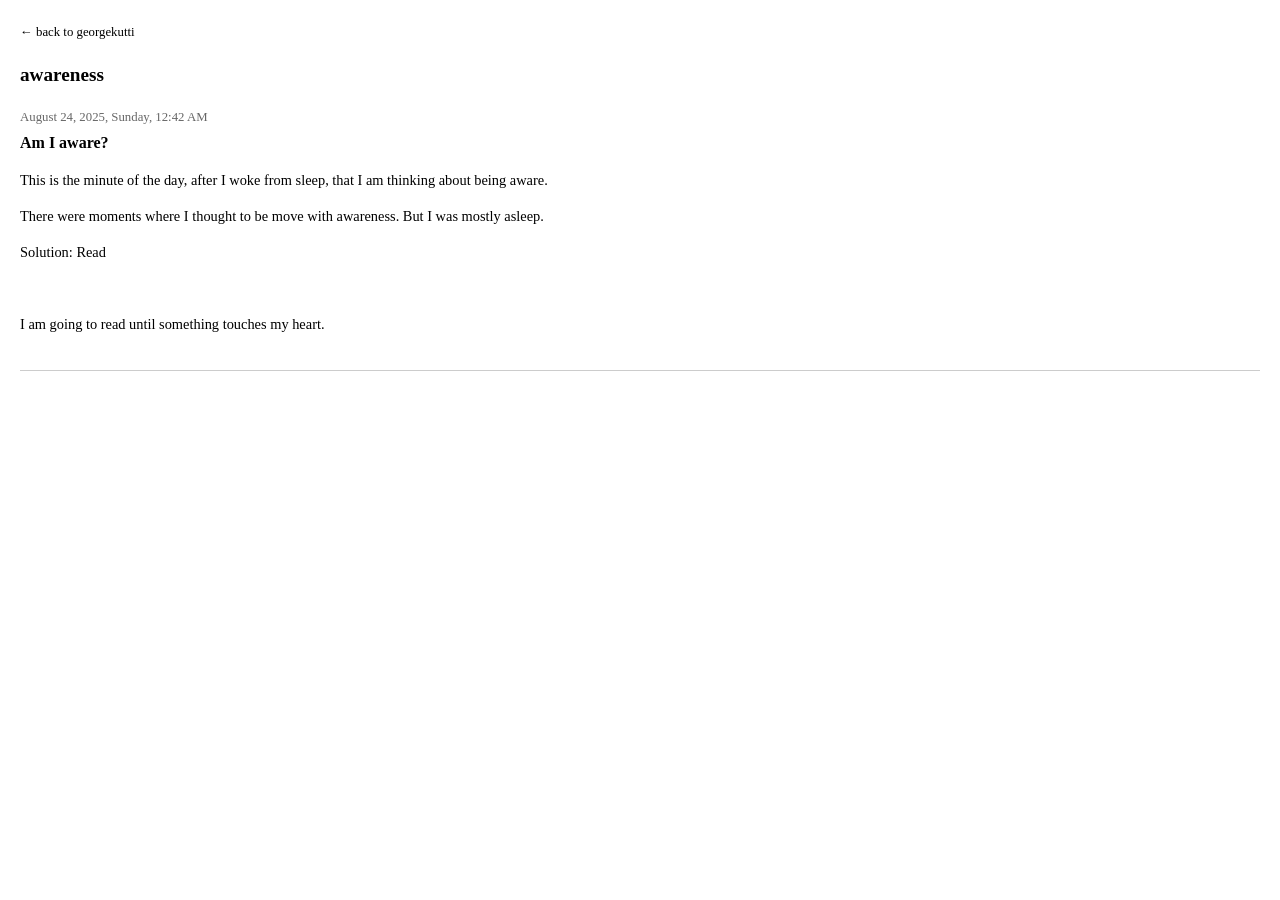
==== awareness.html @ 63644a87 "Add new project pages and update journal entries" ====
<!DOCTYPE html>
<html lang="en">
<head>
    <meta charset="UTF-8">
    <meta name="viewport" content="width=device-width, initial-scale=1.0">
    <title>awareness - georgekutti</title>
    <link rel="stylesheet" href="style.css">
</head>
<body>
    <div class="back-link">
        <a href="index.html">← back to georgekutti</a>
    </div>
    
    <h1>awareness</h1>
    
    <!-- JOURNAL ENTRIES START -->
    <!-- 
        TO ADD A NEW ENTRY:
        1. Copy the entire entry block below (from ENTRY START to ENTRY END)
        2. Paste it above this comment
        3. Update the date, title, and content
        4. Keep the same structure for consistency
    -->
    
    <!-- ENTRY START -->
    <div class="journal-entry">
        <div class="entry-header">
            <span class="entry-date">August 24, 2025, Sunday, 12:42 AM</span>
            <span class="entry-title">Am I aware?</span>
        </div>
        <div class="entry-content">
            <p>This is the minute of the day, after I woke from sleep, that I am thinking about being aware.</p>
            <p>There were moments where I thought to be move with awareness. But I was mostly asleep.</p>
            <p>Solution: Read</p>
            <br>
            <p>I am going to read until something touches my heart.</p>
        </div>
    </div>
    <!-- ENTRY END -->
    
    <!-- JOURNAL ENTRIES END -->
</body>
</html>
---- style.css ----
body {
    font-family: Georgia, serif;
    margin: 20px;
    line-height: 1.4;
}

h1 {
    font-size: 1.2rem;
    font-weight: bold;
    margin-bottom: 20px;
}

.projects {
    list-style: none;
    padding: 0;
}

.projects li {
    margin-bottom: 10px;
}

.projects a {
    font-size: 0.9rem;
    text-decoration: none;
    color: #000;
}

.projects a:hover {
    text-decoration: underline;
}

.back-link {
    margin-bottom: 20px;
}

.back-link a {
    font-size: 0.8rem;
    text-decoration: none;
    color: #000;
}

.back-link a:hover {
    text-decoration: underline;
}

.content {
    font-size: 0.9rem;
}

.journal-entry {
    margin-bottom: 30px;
    border-bottom: 1px solid #ccc;
    padding-bottom: 20px;
}

.entry-header {
    margin-bottom: 15px;
}

.entry-date {
    font-size: 0.8rem;
    color: #666;
    display: block;
    margin-bottom: 5px;
}

.entry-title {
    font-size: 1rem;
    font-weight: bold;
    color: #000;
    display: block;
}

.entry-content {
    font-size: 0.9rem;
    line-height: 1.5;
}

.entry-content ul {
    margin: 10px 0;
    padding-left: 20px;
}

.entry-content li {
    margin-bottom: 5px;
}
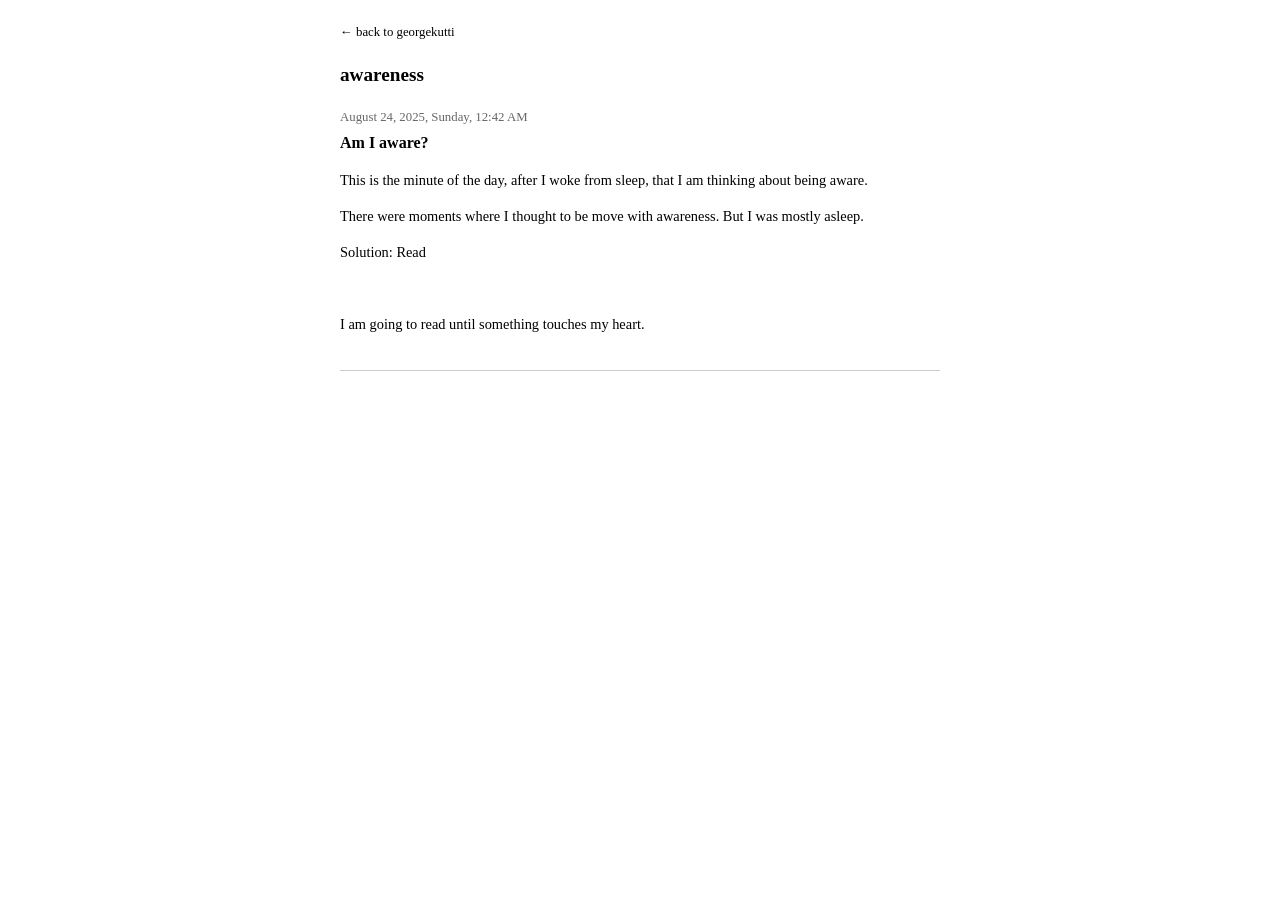
==== commit 5887d505: "Add centered layouts, thoughts page, bio section, and update project context" ====
--- a/awareness.html
+++ b/awareness.html
@@ -7,11 +7,12 @@
     <link rel="stylesheet" href="style.css">
 </head>
 <body>
-    <div class="back-link">
-        <a href="index.html">← back to georgekutti</a>
-    </div>
-    
-    <h1>awareness</h1>
+    <div class="page-container">
+        <div class="back-link">
+            <a href="index.html">← back to georgekutti</a>
+        </div>
+        
+        <h1>awareness</h1>
     
     <!-- JOURNAL ENTRIES START -->
     <!-- 
@@ -38,6 +39,7 @@
     </div>
     <!-- ENTRY END -->
     
-    <!-- JOURNAL ENTRIES END -->
+        <!-- JOURNAL ENTRIES END -->
+    </div>
 </body>
 </html>
--- a/style.css
+++ b/style.css
@@ -2,6 +2,15 @@
     font-family: Georgia, serif;
     margin: 20px;
     line-height: 1.4;
+    background-color: white;
+    color: #000;
+}
+
+@media (prefers-color-scheme: dark) {
+    body {
+        background-color: #000;
+        color: #fff;
+    }
 }
 
 h1 {
@@ -43,6 +52,16 @@
     text-decoration: underline;
 }
 
+@media (prefers-color-scheme: dark) {
+    .projects a {
+        color: #fff;
+    }
+    
+    .back-link a {
+        color: #fff;
+    }
+}
+
 .content {
     font-size: 0.9rem;
 }
@@ -71,6 +90,20 @@
     display: block;
 }
 
+@media (prefers-color-scheme: dark) {
+    .journal-entry {
+        border-bottom: 1px solid #333;
+    }
+    
+    .entry-date {
+        color: #999;
+    }
+    
+    .entry-title {
+        color: #fff;
+    }
+}
+
 .entry-content {
     font-size: 0.9rem;
     line-height: 1.5;
@@ -83,4 +116,200 @@
 
 .entry-content li {
     margin-bottom: 5px;
+}
+
+/* Books page styles */
+.books-section {
+    margin-bottom: 40px;
+}
+
+.books-section h2 {
+    font-size: 1rem;
+    font-weight: bold;
+    margin-bottom: 20px;
+    color: #000;
+}
+
+.book-item {
+    display: flex;
+    margin-bottom: 20px;
+    align-items: flex-start;
+}
+
+.book-cover {
+    margin-right: 15px;
+    flex-shrink: 0;
+}
+
+.book-cover a {
+    display: block;
+    text-decoration: none;
+}
+
+.book-image {
+    width: 60px;
+    height: 90px;
+    object-fit: cover;
+    border: 1px solid #ccc;
+    transition: opacity 0.2s ease;
+}
+
+.book-image:hover {
+    opacity: 0.8;
+}
+
+.book-details {
+    flex: 1;
+}
+
+.book-title {
+    font-size: 0.9rem;
+    font-weight: bold;
+    margin-bottom: 3px;
+    color: #000;
+}
+
+.book-title a {
+    color: #000;
+    text-decoration: none;
+}
+
+.book-title a:hover {
+    text-decoration: underline;
+}
+
+.book-author {
+    font-size: 0.8rem;
+    color: #666;
+    margin-bottom: 3px;
+}
+
+.book-year {
+    font-size: 0.75rem;
+    color: #888;
+    margin-bottom: 3px;
+}
+
+.book-progress, .book-date {
+    font-size: 0.75rem;
+    color: #888;
+}
+
+@media (prefers-color-scheme: dark) {
+    .books-section h2 {
+        color: #fff;
+    }
+    
+    .book-title {
+        color: #fff;
+    }
+    
+    .book-title a {
+        color: #fff;
+    }
+    
+    .book-title a:hover {
+        text-decoration: underline;
+    }
+    
+    .book-author {
+        color: #999;
+    }
+    
+    .book-year {
+        color: #aaa;
+    }
+    
+    .book-progress, .book-date {
+        color: #aaa;
+    }
+    
+    .book-image {
+        border: 1px solid #333;
+    }
+    
+    .header-section {
+        border-bottom: 1px solid #333;
+    }
+    
+    .bio {
+        color: #999;
+    }
+}
+
+/* Page container styles */
+.page-container {
+    max-width: 600px;
+    margin: 0 auto;
+}
+
+/* Home page styles */
+.home-container {
+    max-width: 600px;
+    margin: 0 auto;
+}
+
+.header-section {
+    border-bottom: 1px solid #ccc;
+    padding-bottom: 15px;
+    margin-bottom: 25px;
+}
+
+.bio {
+    margin-top: 10px;
+    margin-bottom: 0;
+    font-style: italic;
+    color: #666;
+}
+
+.bio p {
+    margin: 0;
+    font-size: 0.9rem;
+    line-height: 1.4;
+}
+
+.thought {
+    margin-bottom: 25px;
+    border-bottom: 1px solid #ccc;
+    padding-bottom: 15px;
+}
+
+.thought-header {
+    margin-bottom: 10px;
+}
+
+.thought-date {
+    font-size: 0.8rem;
+    color: #666;
+    display: block;
+    margin-bottom: 2px;
+}
+
+.thought-time {
+    font-size: 0.75rem;
+    color: #888;
+    display: block;
+}
+
+.thought-content {
+    font-size: 0.9rem;
+    line-height: 1.5;
+}
+
+.thought-content p {
+    margin: 0;
+}
+
+@media (prefers-color-scheme: dark) {
+    .thought {
+        border-bottom: 1px solid #333;
+    }
+    
+    .thought-date {
+        color: #999;
+    }
+    
+    .thought-time {
+        color: #aaa;
+    }
 }
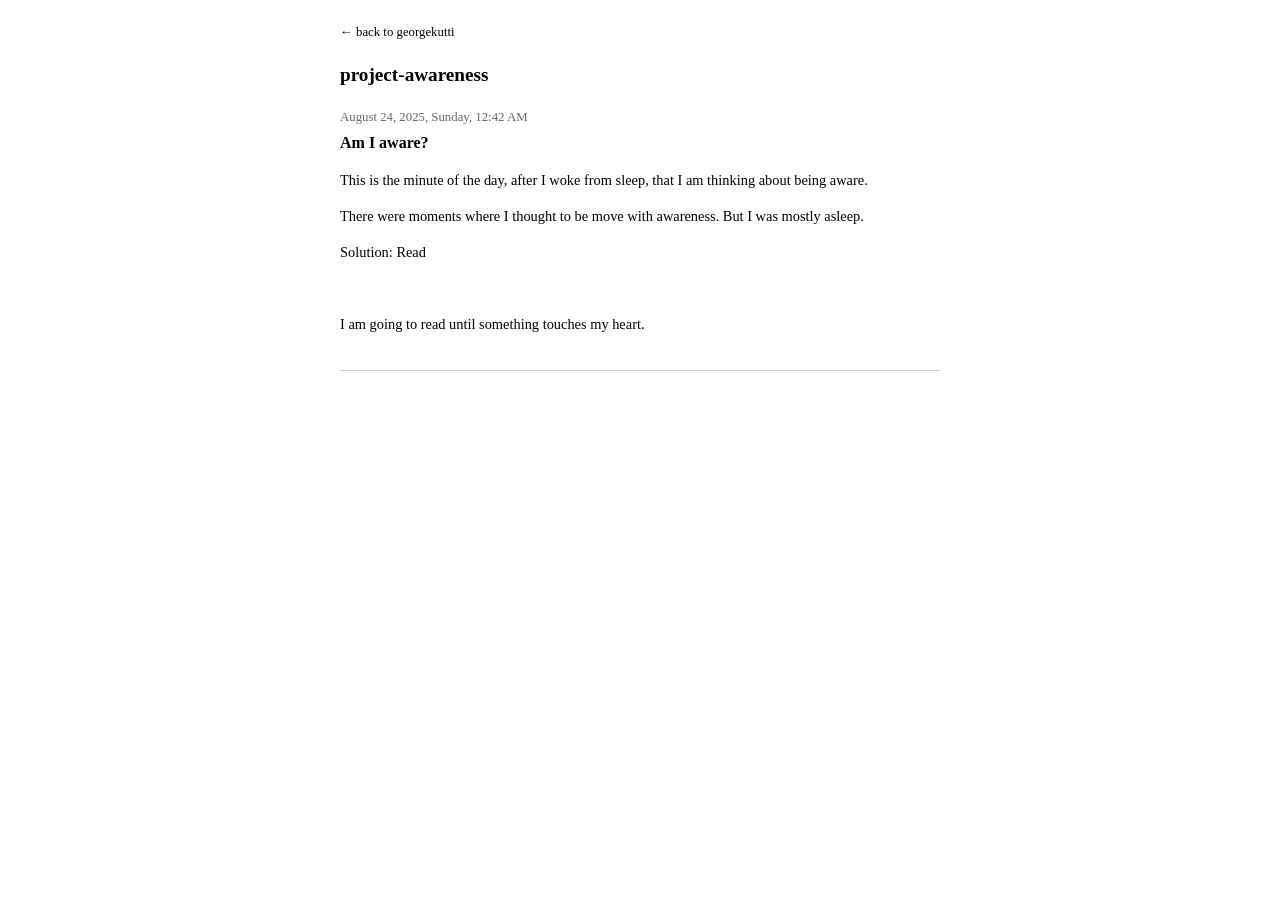
==== commit b031abbf: "Major site updates: organized homepage, added watching page, improved dark mode, created tabbed proj" ====
--- a/awareness.html
+++ b/awareness.html
@@ -3,7 +3,7 @@
 <head>
     <meta charset="UTF-8">
     <meta name="viewport" content="width=device-width, initial-scale=1.0">
-    <title>awareness - georgekutti</title>
+    <title>project-awareness - georgekutti</title>
     <link rel="stylesheet" href="style.css">
 </head>
 <body>
@@ -12,7 +12,7 @@
             <a href="index.html">← back to georgekutti</a>
         </div>
         
-        <h1>awareness</h1>
+        <h1>project-awareness</h1>
     
     <!-- JOURNAL ENTRIES START -->
     <!-- 
--- a/style.css
+++ b/style.css
@@ -8,8 +8,8 @@
 
 @media (prefers-color-scheme: dark) {
     body {
-        background-color: #000;
-        color: #fff;
+        background-color: #1e1e1e;
+        color: #d4d4d4;
     }
 }
 
@@ -54,11 +54,11 @@
 
 @media (prefers-color-scheme: dark) {
     .projects a {
-        color: #fff;
+        color: #d4d4d4;
     }
     
     .back-link a {
-        color: #fff;
+        color: #d4d4d4;
     }
 }
 
@@ -100,7 +100,7 @@
     }
     
     .entry-title {
-        color: #fff;
+        color: #d4d4d4;
     }
 }
 
@@ -197,15 +197,15 @@
 
 @media (prefers-color-scheme: dark) {
     .books-section h2 {
-        color: #fff;
+        color: #d4d4d4;
     }
     
     .book-title {
-        color: #fff;
+        color: #d4d4d4;
     }
     
     .book-title a {
-        color: #fff;
+        color: #d4d4d4;
     }
     
     .book-title a:hover {
@@ -252,12 +252,12 @@
 .header-section {
     border-bottom: 1px solid #ccc;
     padding-bottom: 15px;
-    margin-bottom: 25px;
+    margin-bottom: 15px;
 }
 
 .bio {
     margin-top: 10px;
-    margin-bottom: 0;
+    margin-bottom: 10px;
     font-style: italic;
     color: #666;
 }
@@ -312,4 +312,70 @@
     .thought-time {
         color: #aaa;
     }
+}
+
+/* Tab styles */
+.tabs {
+    margin-bottom: 20px;
+    border-bottom: 1px solid #ccc;
+}
+
+.tab-button {
+    background: none;
+    border: none;
+    padding: 10px 15px;
+    font-family: Georgia, serif;
+    font-size: 0.9rem;
+    color: #666;
+    cursor: pointer;
+    border-bottom: 2px solid transparent;
+    transition: all 0.2s ease;
+}
+
+.tab-button:hover {
+    color: #000;
+}
+
+.tab-button.active {
+    color: #000;
+    border-bottom-color: #000;
+}
+
+.tab-content {
+    display: none;
+}
+
+.tab-content.active {
+    display: block;
+}
+
+@media (prefers-color-scheme: dark) {
+    .tabs {
+        border-bottom: 1px solid #333;
+    }
+    
+    .tab-button {
+        color: #999;
+    }
+    
+    .tab-button:hover {
+        color: #d4d4d4;
+    }
+    
+    .tab-button.active {
+        color: #d4d4d4;
+        border-bottom-color: #d4d4d4;
+    }
+}
+
+/* Apple-style image styling */
+.showcase-image {
+    margin-bottom: 20px;
+}
+
+.showcase-image img {
+    width: 100%;
+    max-width: 600px;
+    height: auto;
+    border-radius: 12px;
 }
